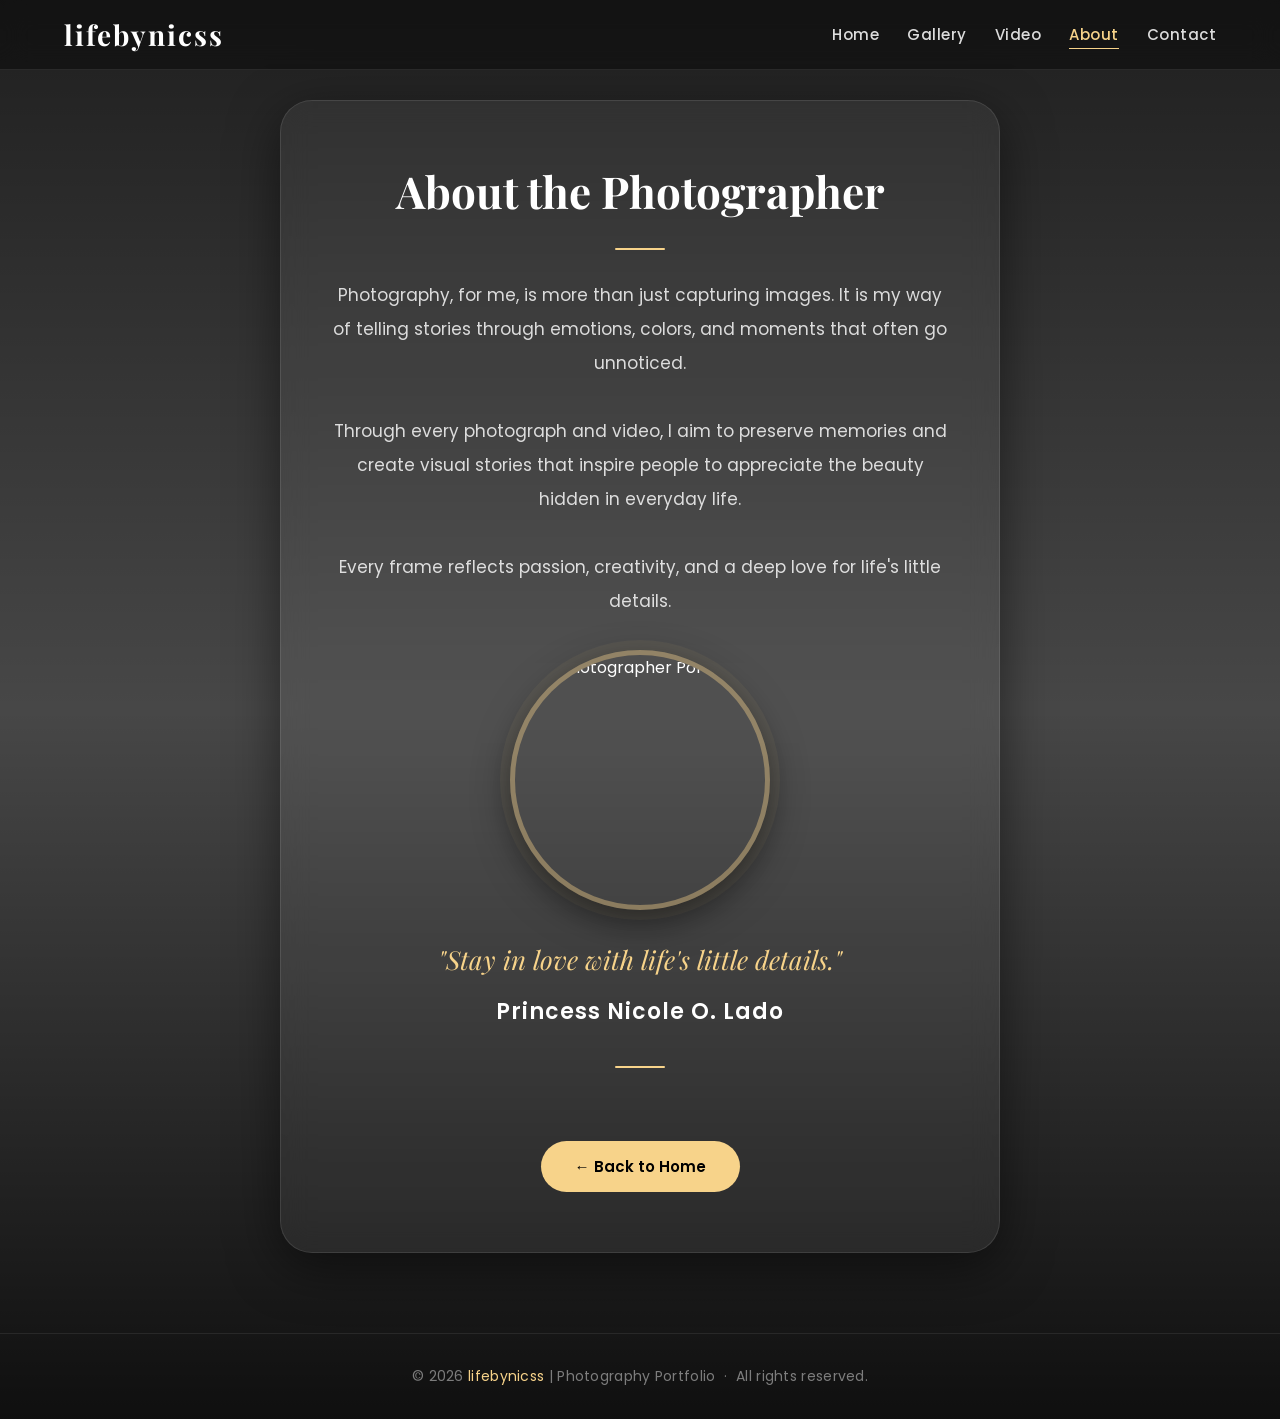
==== Author.html @ 34ca7693 "Add files via upload" ====
<!DOCTYPE html>
<html lang="en">
<head>
  <meta charset="UTF-8">
  <meta name="viewport" content="width=device-width, initial-scale=1.0">
  <title>About | lifebynicss</title>
  <link href="https://fonts.googleapis.com/css2?family=Poppins:wght@300;400;500;600&family=Playfair+Display:wght@600;700&display=swap" rel="stylesheet">
  <link rel="stylesheet" href="design.css">
</head>
<body>
  <div class="overlay">

    <!-- NAVIGATION -->
    <nav id="navbar">
      <div class="nav-container">
        <a class="logo" href="Main.html">lifebynicss</a>
        <ul>
          <li><a href="Main.html">Home</a></li>
          <li><a href="Gallery.html">Gallery</a></li>
          <li><a href="Video.html">Video</a></li>
          <li><a href="Author.html" class="active">About</a></li>
          <li><a href="Main.html#contact">Contact</a></li>
        </ul>
        <button class="hamburger" id="hamburger" aria-label="Toggle menu">
          <span></span><span></span><span></span>
        </button>
      </div>
    </nav>

    <div class="mobile-menu" id="mobileMenu">
      <a href="Main.html">Home</a>
      <a href="Gallery.html">Gallery</a>
      <a href="Video.html">Video</a>
      <a href="Author.html">About</a>
      <a href="Main.html#contact">Contact</a>
    </div>

    <!-- ABOUT -->
    <section style="padding-top: 100px; padding-bottom: 80px;">
      <div class="container about-container fade-in">
        <h1>About the Photographer</h1>
        <div class="divider"></div>

        <p class="description">
          Photography, for me, is more than just capturing images.
          It is my way of telling stories through emotions, colors,
          and moments that often go unnoticed.
          <br><br>
          Through every photograph and video, I aim to preserve memories
          and create visual stories that inspire people to appreciate
          the beauty hidden in everyday life.
          <br><br>
          Every frame reflects passion, creativity, and a deep love for
          life's little details.
        </p>

        <img src="Images/Photographer.jpg" alt="Photographer Portrait" class="profile-img">

        <div class="quote">"Stay in love with life's little details."</div>
        <div class="name">Princess Nicole O. Lado</div>

        <div class="divider"></div>

        <a href="Main.html" class="back-button">← Back to Home</a>
      </div>
    </section>

    <footer>
      © 2026 <span>lifebynicss</span> | Photography Portfolio &nbsp;·&nbsp; All rights reserved.
    </footer>
  </div>

  <script>
    const navbar = document.getElementById('navbar');
    window.addEventListener('scroll', () => navbar.classList.toggle('scrolled', window.scrollY > 50));

    const hamburger = document.getElementById('hamburger');
    const mobileMenu = document.getElementById('mobileMenu');
    hamburger.addEventListener('click', () => {
      hamburger.classList.toggle('open');
      mobileMenu.classList.toggle('open');
    });

    const observer = new IntersectionObserver((entries) => {
      entries.forEach(e => { if (e.isIntersecting) { e.target.classList.add('visible'); observer.unobserve(e.target); }});
    }, { threshold: 0.1 });
    document.querySelectorAll('.fade-in').forEach(el => observer.observe(el));
  </script>
</body>
</html>
---- design.css ----
/* =========================
   GLOBAL RESET
========================= */
*, *::before, *::after {
  margin: 0;
  padding: 0;
  box-sizing: border-box;
}

html {
  scroll-behavior: smooth;
}

body {
  font-family: 'Poppins', sans-serif;
  background: url('Images/Background.jpg') center/cover fixed;
  color: #fff;
  overflow-x: hidden;
}

/* Overlay */
.overlay {
  min-height: 100vh;
  background: linear-gradient(
    to bottom,
    rgba(0,0,0,0.88),
    rgba(0,0,0,0.72),
    rgba(0,0,0,0.94)
  );
}

/* Container */
.container {
  width: 90%;
  max-width: 1200px;
  margin: auto;
}

section {
  padding: 100px 8%;
}

/* =========================
   FADE-IN ANIMATIONS
========================= */
.fade-in {
  opacity: 0;
  transform: translateY(35px);
  transition: opacity 0.75s ease, transform 0.75s ease;
}

.fade-in.visible {
  opacity: 1;
  transform: translateY(0);
}

.fade-delay-1 { transition-delay: 0.1s; }
.fade-delay-2 { transition-delay: 0.2s; }
.fade-delay-3 { transition-delay: 0.3s; }
.fade-delay-4 { transition-delay: 0.4s; }

/* =========================
   NAVIGATION
========================= */
nav {
  position: fixed;
  top: 0;
  left: 0;
  width: 100%;
  z-index: 1000;
  backdrop-filter: blur(14px);
  -webkit-backdrop-filter: blur(14px);
  background: rgba(0,0,0,0.38);
  border-bottom: 1px solid rgba(255,255,255,0.09);
  transition: background 0.3s;
}

nav.scrolled {
  background: rgba(0,0,0,0.65);
}

.nav-container {
  width: 90%;
  margin: auto;
  display: flex;
  justify-content: space-between;
  align-items: center;
  padding: 16px 0;
}

.logo {
  font-family: 'Playfair Display', serif;
  font-size: 28px;
  letter-spacing: 2px;
  font-weight: 700;
  text-decoration: none;
  color: #fff;
}

nav ul {
  list-style: none;
  display: flex;
  gap: 28px;
  align-items: center;
}

nav ul li a {
  text-decoration: none;
  color: rgba(255,255,255,0.85);
  font-weight: 500;
  font-size: 15px;
  letter-spacing: 0.5px;
  transition: color 0.3s;
  position: relative;
  padding-bottom: 4px;
}

nav ul li a::after {
  content: '';
  position: absolute;
  bottom: 0;
  left: 0;
  width: 0;
  height: 1.5px;
  background: #f7d38a;
  transition: width 0.3s;
}

nav ul li a:hover,
nav ul li a.active {
  color: #f7d38a;
}

nav ul li a:hover::after,
nav ul li a.active::after {
  width: 100%;
}

/* Hamburger */
.hamburger {
  display: none;
  flex-direction: column;
  gap: 5px;
  cursor: pointer;
  background: none;
  border: none;
  padding: 5px;
}

.hamburger span {
  display: block;
  width: 26px;
  height: 2px;
  background: #fff;
  border-radius: 2px;
  transition: 0.35s;
}

.hamburger.open span:nth-child(1) { transform: translateY(7px) rotate(45deg); }
.hamburger.open span:nth-child(2) { opacity: 0; }
.hamburger.open span:nth-child(3) { transform: translateY(-7px) rotate(-45deg); }

/* Mobile nav */
.mobile-menu {
  display: none;
  flex-direction: column;
  background: rgba(0,0,0,0.95);
  backdrop-filter: blur(14px);
  position: fixed;
  top: 60px;
  left: 0;
  width: 100%;
  padding: 20px 0;
  z-index: 999;
  border-bottom: 1px solid rgba(255,255,255,0.1);
}

.mobile-menu.open {
  display: flex;
}

.mobile-menu a {
  text-decoration: none;
  color: #fff;
  font-size: 17px;
  padding: 14px 8%;
  font-weight: 500;
  border-bottom: 1px solid rgba(255,255,255,0.06);
  transition: color 0.3s;
}

.mobile-menu a:hover {
  color: #f7d38a;
}

/* =========================
   HERO SECTION
========================= */
.hero {
  height: 100vh;
  display: flex;
  justify-content: center;
  align-items: center;
  text-align: center;
  padding: 20px;
  position: relative;
}

.hero-content h1 {
  font-family: 'Playfair Display', serif;
  font-size: 90px;
  margin-bottom: 18px;
  text-shadow: 0 5px 20px rgba(0,0,0,0.5);
  letter-spacing: 2px;
}

.hero-content p {
  max-width: 650px;
  margin: auto;
  font-size: 19px;
  line-height: 1.85;
  color: rgba(255,255,255,0.88);
}

.hero-content .quote {
  margin-top: 28px;
  font-style: italic;
  color: #f7d38a;
  font-size: 20px;
}

.hero-button {
  margin-top: 38px;
  display: flex;
  gap: 15px;
  justify-content: center;
  flex-wrap: wrap;
}

.btn-primary {
  text-decoration: none;
  color: #000;
  background: #f7d38a;
  padding: 14px 36px;
  border-radius: 50px;
  font-weight: 600;
  font-size: 15px;
  display: inline-block;
  transition: 0.3s;
  letter-spacing: 0.5px;
}

.btn-primary:hover {
  background: #fff;
  transform: translateY(-4px);
  box-shadow: 0 8px 24px rgba(247,211,138,0.3);
}

.btn-outline {
  text-decoration: none;
  color: #fff;
  border: 1.5px solid rgba(255,255,255,0.55);
  padding: 14px 36px;
  border-radius: 50px;
  font-weight: 500;
  font-size: 15px;
  display: inline-block;
  transition: 0.3s;
}

.btn-outline:hover {
  border-color: #f7d38a;
  color: #f7d38a;
  transform: translateY(-4px);
}

/* Scroll indicator */
.scroll-indicator {
  position: absolute;
  bottom: 30px;
  left: 50%;
  transform: translateX(-50%);
  display: flex;
  flex-direction: column;
  align-items: center;
  gap: 6px;
  color: rgba(255,255,255,0.4);
  font-size: 11px;
  letter-spacing: 2px;
  text-transform: uppercase;
}

.scroll-indicator .arrow {
  width: 20px;
  height: 20px;
  border-right: 1.5px solid rgba(255,255,255,0.4);
  border-bottom: 1.5px solid rgba(255,255,255,0.4);
  transform: rotate(45deg);
  animation: bounce 1.5s infinite;
}

@keyframes bounce {
  0%, 100% { transform: rotate(45deg) translateY(0); }
  50% { transform: rotate(45deg) translateY(5px); }
}

/* =========================
   FEATURED / PREVIEW SECTION
========================= */
.featured-section {
  padding: 80px 8%;
}

.featured-grid {
  display: grid;
  grid-template-columns: repeat(3, 1fr);
  gap: 20px;
}

.featured-card {
  position: relative;
  overflow: hidden;
  border-radius: 20px;
  cursor: pointer;
  transition: 0.4s;
  box-shadow: 0 8px 28px rgba(0,0,0,0.4);
}

.featured-card:first-child {
  grid-row: span 2;
  min-height: 500px;
}

.featured-card:not(:first-child) {
  min-height: 235px;
}

.featured-card img {
  width: 100%;
  height: 100%;
  object-fit: cover;
  transition: transform 0.55s ease;
  display: block;
}

.featured-card:hover img {
  transform: scale(1.07);
}

.featured-card:hover {
  transform: translateY(-6px);
  box-shadow: 0 18px 40px rgba(0,0,0,0.55);
}

.featured-card-overlay {
  position: absolute;
  inset: 0;
  background: linear-gradient(to top, rgba(0,0,0,0.75) 0%, transparent 55%);
  display: flex;
  align-items: flex-end;
  padding: 22px;
  opacity: 0;
  transition: opacity 0.35s;
}

.featured-card:hover .featured-card-overlay {
  opacity: 1;
}

.featured-card-overlay span {
  font-family: 'Playfair Display', serif;
  font-size: 18px;
  color: #fff;
}

/* =========================
   STATS BAR
========================= */
.stats-bar {
  display: flex;
  justify-content: center;
  gap: 60px;
  padding: 50px 8%;
  background: rgba(255,255,255,0.04);
  border-top: 1px solid rgba(255,255,255,0.07);
  border-bottom: 1px solid rgba(255,255,255,0.07);
  flex-wrap: wrap;
}

.stat-item {
  text-align: center;
}

.stat-item .stat-num {
  font-family: 'Playfair Display', serif;
  font-size: 48px;
  color: #f7d38a;
  line-height: 1;
}

.stat-item .stat-label {
  font-size: 13px;
  color: rgba(255,255,255,0.6);
  text-transform: uppercase;
  letter-spacing: 2px;
  margin-top: 6px;
}

/* =========================
   SECTION TITLES
========================= */
.section-title {
  text-align: center;
  margin-bottom: 60px;
}

.section-title h2 {
  font-size: 50px;
  font-family: 'Playfair Display', serif;
  margin-bottom: 12px;
}

.section-title p {
  color: rgba(255,255,255,0.6);
  font-size: 16px;
}

.section-title .title-line {
  width: 50px;
  height: 2px;
  background: #f7d38a;
  margin: 14px auto 0;
  border-radius: 2px;
}

.sub-title {
  font-size: 30px;
  font-family: 'Playfair Display', serif;
  color: #f7d38a;
  text-align: center;
  margin: 55px 0 28px;
}

/* =========================
   CATEGORY CARDS (Main Page)
========================= */
.category-grid {
  display: grid;
  grid-template-columns: repeat(auto-fit, minmax(280px, 1fr));
  gap: 30px;
}

.category-card {
  position: relative;
  overflow: hidden;
  border-radius: 22px;
  height: 380px;
  cursor: pointer;
  transition: 0.4s;
  box-shadow: 0 10px 28px rgba(0,0,0,0.42);
  text-decoration: none;
  display: block;
}

.category-card:hover {
  transform: translateY(-10px);
  box-shadow: 0 20px 45px rgba(0,0,0,0.55);
}

.category-card img {
  width: 100%;
  height: 100%;
  object-fit: cover;
  transition: 0.55s;
}

.category-card:hover img {
  transform: scale(1.1);
}

.card-overlay {
  position: absolute;
  inset: 0;
  background: linear-gradient(to top, rgba(0,0,0,0.82), rgba(0,0,0,0.12));
  display: flex;
  flex-direction: column;
  align-items: flex-start;
  justify-content: flex-end;
  padding: 28px;
  transition: 0.35s;
}

.category-card:hover .card-overlay {
  background: linear-gradient(to top, rgba(0,0,0,0.9), rgba(0,0,0,0.2));
}

.card-overlay h3 {
  font-size: 28px;
  font-family: 'Playfair Display', serif;
  color: #ffffff;
  text-shadow: 0 2px 10px rgba(0,0,0,0.6);
}

.card-overlay p {
  font-size: 13px;
  color: #f7d38a;
  margin-top: 5px;
  letter-spacing: 2px;
  text-transform: uppercase;
  opacity: 0.9;
}

.card-overlay .card-arrow {
  display: inline-block;
  margin-top: 12px;
  color: #f7d38a;
  font-size: 22px;
  transform: translateX(-5px);
  opacity: 0;
  transition: 0.35s;
}

.category-card:hover .card-arrow {
  transform: translateX(0);
  opacity: 1;
}

/* =========================
   PHOTO GALLERY
========================= */
.photo-gallery {
  display: grid;
  grid-template-columns: repeat(auto-fit, minmax(290px, 1fr));
  gap: 24px;
}

.photo-box {
  background: rgba(255,255,255,0.06);
  border: 1px solid rgba(255,255,255,0.09);
  border-radius: 22px;
  overflow: hidden;
  backdrop-filter: blur(8px);
  text-align: center;
  transition: 0.4s;
  cursor: pointer;
}

.photo-box:hover {
  transform: translateY(-8px);
  box-shadow: 0 18px 40px rgba(0,0,0,0.5);
  border-color: rgba(247,211,138,0.25);
}

.photo-box img {
  width: 100%;
  height: 360px;
  object-fit: cover;
  transition: transform 0.5s ease;
}

.photo-box:hover img {
  transform: scale(1.04);
}

.photo-box h3 {
  font-size: 20px;
  margin: 14px 16px 16px;
  font-family: 'Playfair Display', serif;
  color: rgba(255,255,255,0.92);
}

/* Gallery Page Header */
.gallery-header {
  padding-top: 120px;
}

/* =========================
   LIGHTBOX
========================= */
.lightbox {
  display: none;
  position: fixed;
  inset: 0;
  background: rgba(0,0,0,0.92);
  z-index: 9999;
  justify-content: center;
  align-items: center;
  backdrop-filter: blur(4px);
}

.lightbox.active {
  display: flex;
}

.lightbox-inner {
  position: relative;
  max-width: 88vw;
  max-height: 90vh;
  text-align: center;
}

.lightbox-inner img {
  max-width: 100%;
  max-height: 82vh;
  border-radius: 14px;
  object-fit: contain;
  box-shadow: 0 20px 60px rgba(0,0,0,0.6);
}

.lightbox-caption {
  font-family: 'Playfair Display', serif;
  font-size: 20px;
  margin-top: 16px;
  color: rgba(255,255,255,0.85);
}

.lightbox-close {
  position: fixed;
  top: 20px;
  right: 26px;
  font-size: 32px;
  color: rgba(255,255,255,0.7);
  cursor: pointer;
  background: none;
  border: none;
  line-height: 1;
  transition: color 0.2s;
  z-index: 10000;
}

.lightbox-close:hover {
  color: #f7d38a;
}

.lightbox-prev,
.lightbox-next {
  position: fixed;
  top: 50%;
  transform: translateY(-50%);
  background: rgba(255,255,255,0.1);
  border: none;
  color: #fff;
  font-size: 28px;
  width: 50px;
  height: 50px;
  border-radius: 50%;
  cursor: pointer;
  display: flex;
  align-items: center;
  justify-content: center;
  transition: 0.25s;
  z-index: 10000;
}

.lightbox-prev { left: 16px; }
.lightbox-next { right: 16px; }

.lightbox-prev:hover,
.lightbox-next:hover {
  background: rgba(247,211,138,0.3);
  color: #f7d38a;
}

/* =========================
   VIDEO
========================= */
.video-section {
  padding-top: 130px;
  text-align: center;
}

.video-container {
  position: relative;
  display: inline-block;
  width: 100%;
}

.video-container video {
  width: 100%;
  max-width: 960px;
  border-radius: 22px;
  box-shadow: 0 14px 45px rgba(0,0,0,0.6);
  display: block;
  margin: auto;
}

.video-info {
  max-width: 640px;
  margin: 28px auto 0;
  font-size: 15px;
  color: rgba(255,255,255,0.6);
  line-height: 1.8;
}

/* =========================
   ABOUT PAGE
========================= */
.about-container {
  max-width: 720px;
  margin: auto;
  padding: 60px 48px 60px;
  background: rgba(255,255,255,0.06);
  border-radius: 32px;
  backdrop-filter: blur(14px);
  -webkit-backdrop-filter: blur(14px);
  border: 1px solid rgba(255,255,255,0.1);
  box-shadow: 0 14px 50px rgba(0,0,0,0.5);
  text-align: center;
}

.about-container h1 {
  font-family: 'Playfair Display', serif;
  font-size: 44px;
  margin-bottom: 28px;
}

.description {
  line-height: 2;
  font-size: 17px;
  color: rgba(255,255,255,0.82);
}

.profile-img {
  width: 260px;
  height: 260px;
  object-fit: cover;
  border-radius: 50%;
  margin: 32px auto;
  display: block;
  border: 5px solid rgba(247,211,138,0.4);
  box-shadow: 0 12px 35px rgba(0,0,0,0.5), 0 0 0 10px rgba(247,211,138,0.06);
  transition: transform 0.4s, box-shadow 0.4s;
}

.profile-img:hover {
  transform: scale(1.03);
  box-shadow: 0 18px 45px rgba(0,0,0,0.6), 0 0 0 14px rgba(247,211,138,0.1);
}

.about-container .quote {
  color: #f7d38a;
  font-style: italic;
  font-size: 26px;
  font-family: 'Playfair Display', serif;
  margin: 10px 0;
}

.about-container .name {
  font-size: 22px;
  font-weight: 600;
  margin: 18px 0 38px;
  letter-spacing: 1px;
}

.divider {
  width: 50px;
  height: 2px;
  background: #f7d38a;
  margin: 28px auto;
  border-radius: 2px;
}

.favorite-music {
  margin-top: 10px;
}

.favorite-music h2 {
  margin-bottom: 18px;
  font-family: 'Playfair Display', serif;
  font-size: 26px;
}

audio {
  width: 100%;
  max-width: 420px;
  margin: auto;
  filter: invert(1) hue-rotate(180deg);
  opacity: 0.85;
}

/* =========================
   CONTACT
========================= */
.contact-box {
  max-width: 760px;
  margin: auto;
  padding: 52px;
  background: rgba(255,255,255,0.07);
  border-radius: 28px;
  backdrop-filter: blur(10px);
  border: 1px solid rgba(255,255,255,0.1);
  text-align: center;
}

.contact-box p {
  color: rgba(255,255,255,0.78);
  line-height: 1.95;
  font-size: 16px;
  margin-bottom: 28px;
}

.contact-links {
  display: flex;
  flex-direction: column;
  gap: 14px;
  align-items: center;
}

.contact-links a {
  display: inline-flex;
  align-items: center;
  gap: 10px;
  color: #f7d38a;
  text-decoration: none;
  font-size: 16px;
  font-weight: 500;
  transition: 0.3s;
  padding: 12px 28px;
  border: 1px solid rgba(247,211,138,0.3);
  border-radius: 50px;
  letter-spacing: 0.3px;
}

.contact-links a:hover {
  background: rgba(247,211,138,0.12);
  color: #fff;
  border-color: rgba(247,211,138,0.7);
  transform: translateY(-3px);
}

/* =========================
   BUTTONS
========================= */
.back-button {
  margin-top: 45px;
  display: inline-flex;
  align-items: center;
  gap: 8px;
  text-decoration: none;
  color: #000;
  background: #f7d38a;
  padding: 14px 34px;
  border-radius: 50px;
  font-weight: 600;
  transition: 0.3s;
  font-size: 15px;
}

.back-button:hover {
  background: white;
  transform: translateY(-4px);
  box-shadow: 0 8px 24px rgba(255,255,255,0.15);
}

/* =========================
   FOOTER
========================= */
footer {
  text-align: center;
  padding: 32px;
  color: rgba(255,255,255,0.45);
  border-top: 1px solid rgba(255,255,255,0.08);
  font-size: 14px;
  letter-spacing: 0.3px;
}

footer span {
  color: #f7d38a;
}

/* =========================
   RESPONSIVE
========================= */
@media (max-width: 900px) {
  .hero-content h1 { font-size: 58px; }
  .section-title h2 { font-size: 38px; }
  .about-container h1 { font-size: 40px; }
  .profile-img { width: 240px; height: 240px; }
  nav ul { display: none; }
  .hamburger { display: flex; }

  .featured-grid {
    grid-template-columns: 1fr 1fr;
  }
  .featured-card:first-child { grid-row: auto; }
}

@media (max-width: 600px) {
  .hero-content h1 { font-size: 42px; }
  .hero-content p { font-size: 15px; }
  .about-container { padding: 120px 22px 50px; }
  .about-container h1 { font-size: 32px; }
  .profile-img { width: 190px; height: 190px; }
  .contact-box { padding: 28px 20px; }
  .stats-bar { gap: 30px; }
  .stat-item .stat-num { font-size: 36px; }
  .featured-grid { grid-template-columns: 1fr; }
  section { padding: 80px 5%; }
}
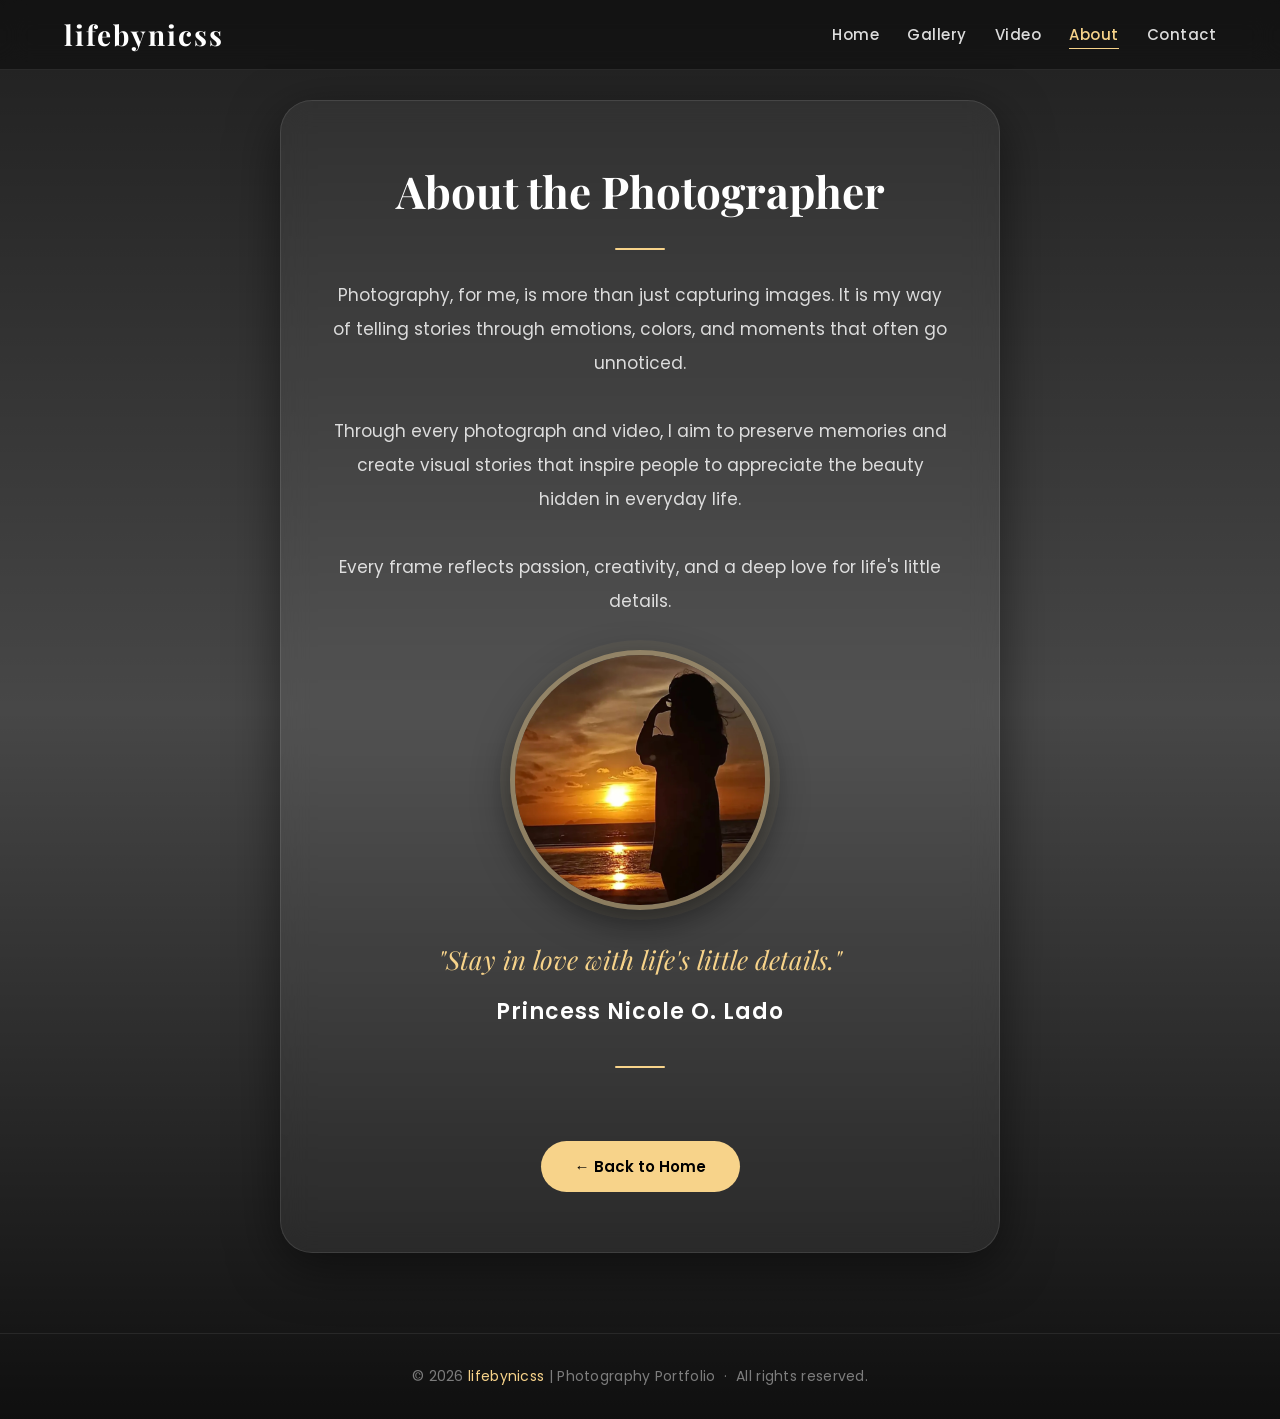
==== commit c61d3630: "Add files via upload" ====
--- a/Author.html
+++ b/Author.html
@@ -13,13 +13,13 @@
     <!-- NAVIGATION -->
     <nav id="navbar">
       <div class="nav-container">
-        <a class="logo" href="Main.html">lifebynicss</a>
+        <a class="logo" href="index.html">lifebynicss</a>
         <ul>
-          <li><a href="Main.html">Home</a></li>
+          <li><a href="index.html">Home</a></li>
           <li><a href="Gallery.html">Gallery</a></li>
           <li><a href="Video.html">Video</a></li>
           <li><a href="Author.html" class="active">About</a></li>
-          <li><a href="Main.html#contact">Contact</a></li>
+          <li><a href="index.html#contact">Contact</a></li>
         </ul>
         <button class="hamburger" id="hamburger" aria-label="Toggle menu">
           <span></span><span></span><span></span>
@@ -28,11 +28,11 @@
     </nav>
 
     <div class="mobile-menu" id="mobileMenu">
-      <a href="Main.html">Home</a>
+      <a href="index.html">Home</a>
       <a href="Gallery.html">Gallery</a>
       <a href="Video.html">Video</a>
       <a href="Author.html">About</a>
-      <a href="Main.html#contact">Contact</a>
+      <a href="index.html#contact">Contact</a>
     </div>
 
     <!-- ABOUT -->
@@ -61,7 +61,7 @@
 
         <div class="divider"></div>
 
-        <a href="Main.html" class="back-button">← Back to Home</a>
+        <a href="index.html" class="back-button">← Back to Home</a>
       </div>
     </section>
 
